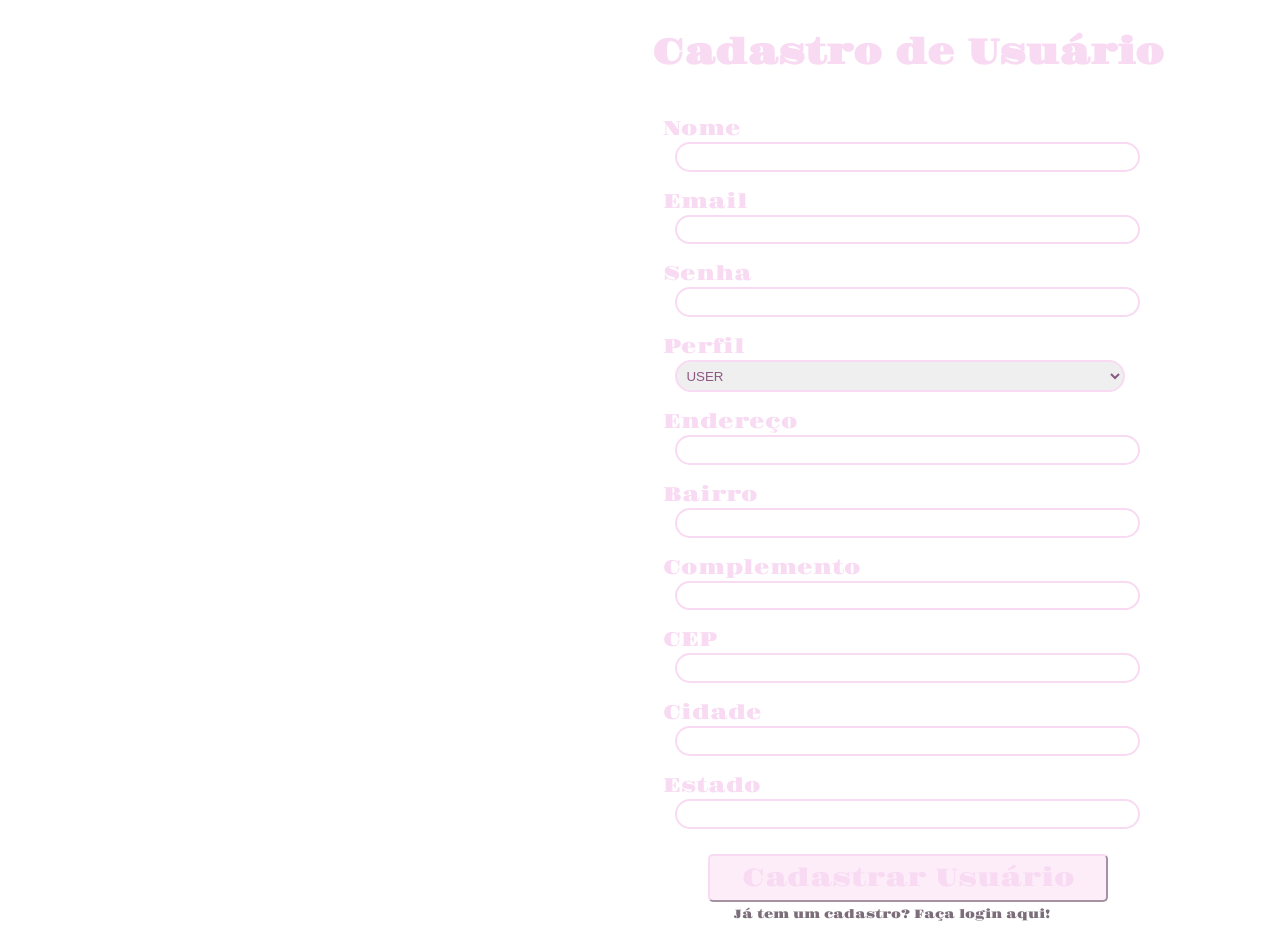
==== Sos/memin.site/index.html @ 2cd33392 "quase finish" ====
<!DOCTYPE html>
<html lang="pt-br">
<head>
    <meta charset="UTF-8">
    <meta name="viewport" content="width=device-width, initial-scale=1.0">
    <title>Cadastro de usuários</title>
    <link rel="stylesheet" href="css/style.css">
    
</head>
<body>
<div class="container">
    

    <form id="usuarioForm">
        <h1>Cadastro de Usuário</h1>
        <input type="hidden" id="id">

        <div class="form-group">
            <label>Nome</label>
            
            <input type="text" id="nome" required />
        </div>

        <div class="form-group">
            <label>Email</label>
            <input type="email" id="email" required />
        </div>

        <div class="form-group">
            <label>Senha</label>
            <input type="password" id="senha" required />
        </div>

        <div class="form-group">
            <label>Perfil</label>
            <select id="perfil">
                <option value="USER">USER</option>
                <option value="ADMIN">ADMIN</option>
            </select>
        </div>

        <div class="form-group">
            <label>Endereço</label>
            <input type="text" id="endereco" />
        </div>

        <div class="form-group">
            <label>Bairro</label>
            <input type="text" id="bairro" />
        </div>

        <div class="form-group">
            <label>Complemento</label>
            <input type="text" id="complemento" />
        </div>

        <div class="form-group">
            <label>CEP</label>
            <input type="text" id="cep" />
        </div>

        <div class="form-group">
            <label>Cidade</label>
            <input type="text" id="cidade" />
        </div>

        <div class="form-group">
            <label>Estado</label>
            <input type="text" id="estado" />
        </div>

        <a href= "usuarios.html">
       <button type="submit" class="botao" id="botao">Cadastrar Usuário</button> </a>
        
        <div class="login">
            <a href = "login.html">Já tem um cadastro? Faça login aqui!</a>
        </div>
    
    </form>


    <div id="mensagem" class="mensagem"></div>
</div>

<script>
    const params = new URLSearchParams(window.location.search);
    const idUsuario = params.get('id');

    const form = document.getElementById('usuarioForm');
    const mensagem = document.getElementById('mensagem');

    if (idUsuario) {
        carregarUsuario(idUsuario);
    } else {
        senha.required = true;
    }

    function carregarUsuario(id) {
        fetch(`http://localhost:8080/usuarios/${id}`)
            .then(res => {
                if (!res.ok) throw new Error();
                return res.json();
            })
            .then(u => {
                document.getElementById('id').value = u.id;
                document.getElementById('nome').value = u.nome;
                document.getElementById('email').value = u.email;
                perfil.value = u.perfil;
                endereco.value = u.endereco || '';
                bairro.value = u.bairro || '';
                complemento.value = u.complemento || '';
                cep.value = u.cep || '';
                cidade.value = u.cidade || '';
                estado.value = u.estado || '';
            })
            .catch(() => {
                mensagem.innerHTML =
                    '<span class="erro">Erro ao carregar usuário para edição.</span>';
            });
    }

form.addEventListener('submit', function(e) {
    e.preventDefault();

    const usuario = {
        nome: document.getElementById('nome').value.trim(),
        email: document.getElementById('email').value.trim(),
        senha: document.getElementById('senha').value,
        perfil: document.getElementById('perfil').value,
        endereco: document.getElementById('endereco').value.trim(),
        bairro: document.getElementById('bairro').value.trim(),
        complemento: document.getElementById('complemento').value.trim(),
        cep: document.getElementById('cep').value.trim(),
        cidade: document.getElementById('cidade').value.trim(),
        estado: document.getElementById('estado').value.trim()
    };

    fetch('http://localhost:8080/usuarios', {
        method: 'POST',
        headers: { 'Content-Type': 'application/json' },
        body: JSON.stringify(usuario)
    })
    .then(res => {
        if (!res.ok) throw new Error();
        alert("Usuário cadastrado com sucesso!");
        document.getElementById("botao").onclick = function () {
        window.location.href = "http://127.0.0.1:5500/usuarios.html";
};

    })
    .catch(() => {
        mensagem.innerHTML = '<span class="erro">Erro ao cadastrar usuário.</span>';
    });
});
</script>
</body>
</html>
---- Sos/memin.site/css/style.css ----
@import url('https://fonts.googleapis.com/css2?family=Gravitas+One&display=swap');

body {
    background-image: url("../Imagens/meus.ladosaauuu.jpg");
    background-repeat: no-repeat;
    background-size:cover;
}

#usuarioForm {
    display: grid;
    background: linear-gradient(rgba(28, 26, 43, 0.671));
    border-radius: 35px;
    width: 600px;
    margin-left: 600px;
    margin-top: 5px;

    
}

h1 {
    color: rgb(248, 219, 243);
    text-align: center;
    font-family: "Gravitas One", serif;
    font-size: 35px;
}

label {
    display: block;
    font-family: "Gravitas One", serif;
    padding-top: 17px;
    font-weight: 520;
    padding-left: 55px;
    font-size: 20px;
    color: rgb(248, 219, 243);;
}

input, select {
    display: block;
    border-radius: 20px;
    border: 2px solid rgb(248, 219, 243);;
    color: rgba(83, 0, 69, 0.637);
    padding: 5.4px;
    width: 450px;
    margin-left: 67px;

}

button{
    align-items: center;
    display: block; 
    border-radius: 5px;
    background-color: rgba(248, 219, 243, 0.486);
    color: rgb(248, 219, 243);
    border-color:rgb(248, 219, 243);
    font-family: "Gravitas One", serif;
    font-size: 25px;
    margin: auto;
    padding: 6px;
}

.botao {
    margin-top: 40px;
    width: 400px;
    margin-bottom: 20px;
}

button:hover{
    background-color: rgba(253, 151, 236, 0.418);
    cursor: pointer;
}

a:link {
  text-decoration: none;
  display: block;
  align-items: center;
  font-family: "Gravitas One", serif;
  margin-top: -15px;
  font-size: 12px;
  color: rgba(71, 51, 70, 0.712);
  
}

.login{
    color: rgb(29, 109, 109);
    margin-left: 14vh;
    padding-bottom: 14px;
}
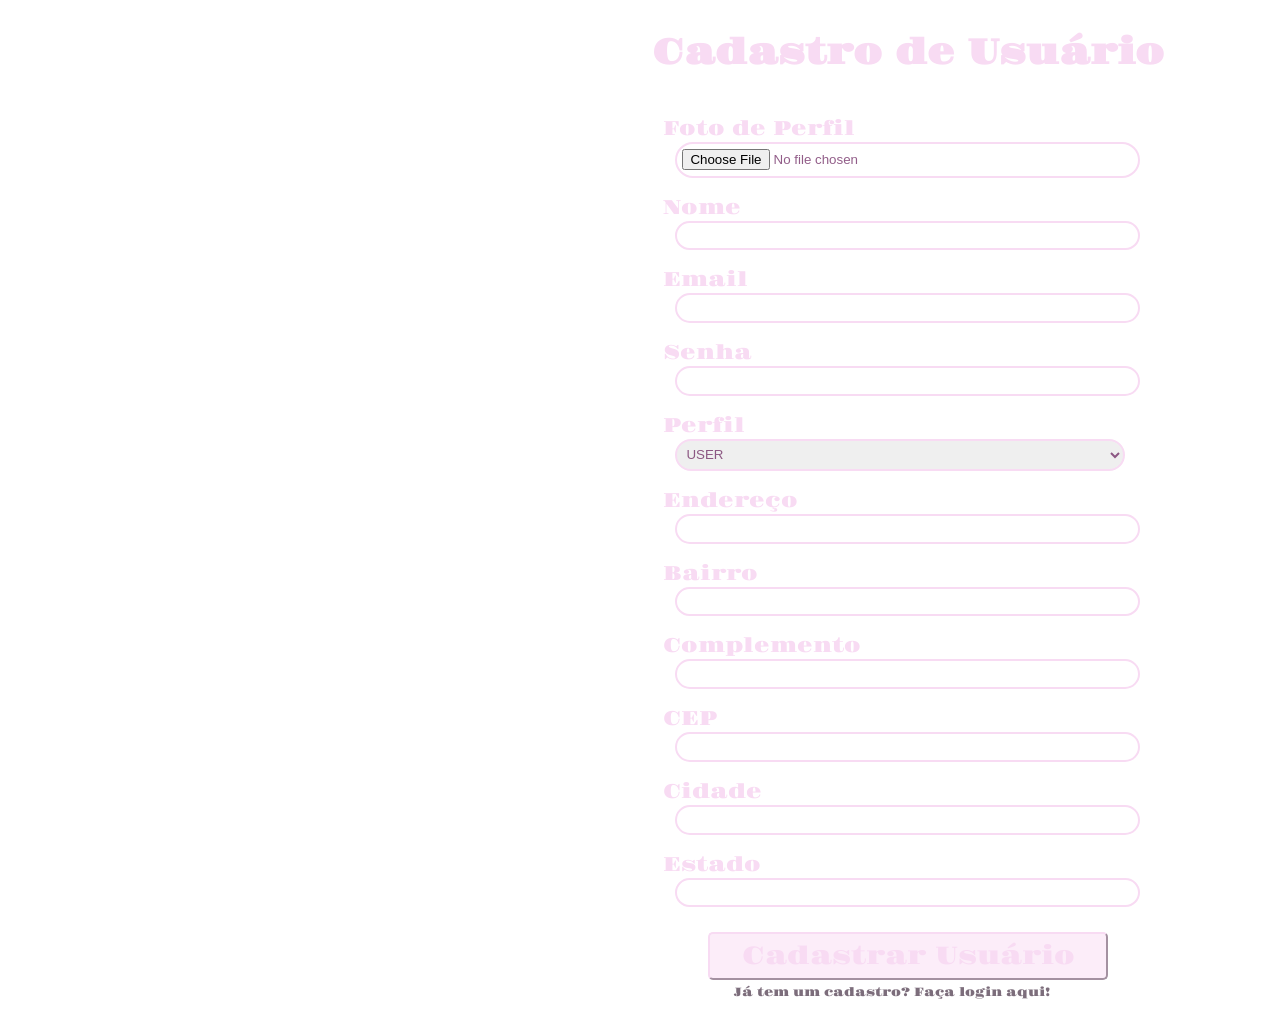
==== commit a3532f77: "nao aguento mais, vou me m/ arrumar erros depois" ====
--- a/Sos/memin.site/index.html
+++ b/Sos/memin.site/index.html
@@ -9,13 +9,17 @@
 </head>
 <body>
 <div class="container">
-    
+
 
     <form id="usuarioForm">
         <h1>Cadastro de Usuário</h1>
         <input type="hidden" id="id">
 
-        <div class="form-group">
+         <div class="form-group">
+      <label>Foto de Perfil</label>
+        <input type="file" id="fotoInput" accept="image/*"> <img id="preview" src=""
+        style="display:none; width: 100px; margin-top: 10px; border-radius: 50%; margin-left: 60px;">
+
             <label>Nome</label>
             
             <input type="text" id="nome" required />
@@ -82,76 +86,6 @@
     <div id="mensagem" class="mensagem"></div>
 </div>
 
-<script>
-    const params = new URLSearchParams(window.location.search);
-    const idUsuario = params.get('id');
-
-    const form = document.getElementById('usuarioForm');
-    const mensagem = document.getElementById('mensagem');
-
-    if (idUsuario) {
-        carregarUsuario(idUsuario);
-    } else {
-        senha.required = true;
-    }
-
-    function carregarUsuario(id) {
-        fetch(`http://localhost:8080/usuarios/${id}`)
-            .then(res => {
-                if (!res.ok) throw new Error();
-                return res.json();
-            })
-            .then(u => {
-                document.getElementById('id').value = u.id;
-                document.getElementById('nome').value = u.nome;
-                document.getElementById('email').value = u.email;
-                perfil.value = u.perfil;
-                endereco.value = u.endereco || '';
-                bairro.value = u.bairro || '';
-                complemento.value = u.complemento || '';
-                cep.value = u.cep || '';
-                cidade.value = u.cidade || '';
-                estado.value = u.estado || '';
-            })
-            .catch(() => {
-                mensagem.innerHTML =
-                    '<span class="erro">Erro ao carregar usuário para edição.</span>';
-            });
-    }
-
-form.addEventListener('submit', function(e) {
-    e.preventDefault();
-
-    const usuario = {
-        nome: document.getElementById('nome').value.trim(),
-        email: document.getElementById('email').value.trim(),
-        senha: document.getElementById('senha').value,
-        perfil: document.getElementById('perfil').value,
-        endereco: document.getElementById('endereco').value.trim(),
-        bairro: document.getElementById('bairro').value.trim(),
-        complemento: document.getElementById('complemento').value.trim(),
-        cep: document.getElementById('cep').value.trim(),
-        cidade: document.getElementById('cidade').value.trim(),
-        estado: document.getElementById('estado').value.trim()
-    };
-
-    fetch('http://localhost:8080/usuarios', {
-        method: 'POST',
-        headers: { 'Content-Type': 'application/json' },
-        body: JSON.stringify(usuario)
-    })
-    .then(res => {
-        if (!res.ok) throw new Error();
-        alert("Usuário cadastrado com sucesso!");
-        document.getElementById("botao").onclick = function () {
-        window.location.href = "http://127.0.0.1:5500/usuarios.html";
-};
-
-    })
-    .catch(() => {
-        mensagem.innerHTML = '<span class="erro">Erro ao cadastrar usuário.</span>';
-    });
-});
-</script>
+<script src="js/cadastro.js"></script>
 </body>
 </html>
--- a/Sos/memin.site/css/style.css
+++ b/Sos/memin.site/css/style.css
@@ -32,6 +32,12 @@
     padding-left: 55px;
     font-size: 20px;
     color: rgb(248, 219, 243);;
+}
+
+.erro{
+    margin-left: 39%;
+    font-family: "Gravitas One", serif;
+    color: red;
 }
 
 input, select {
